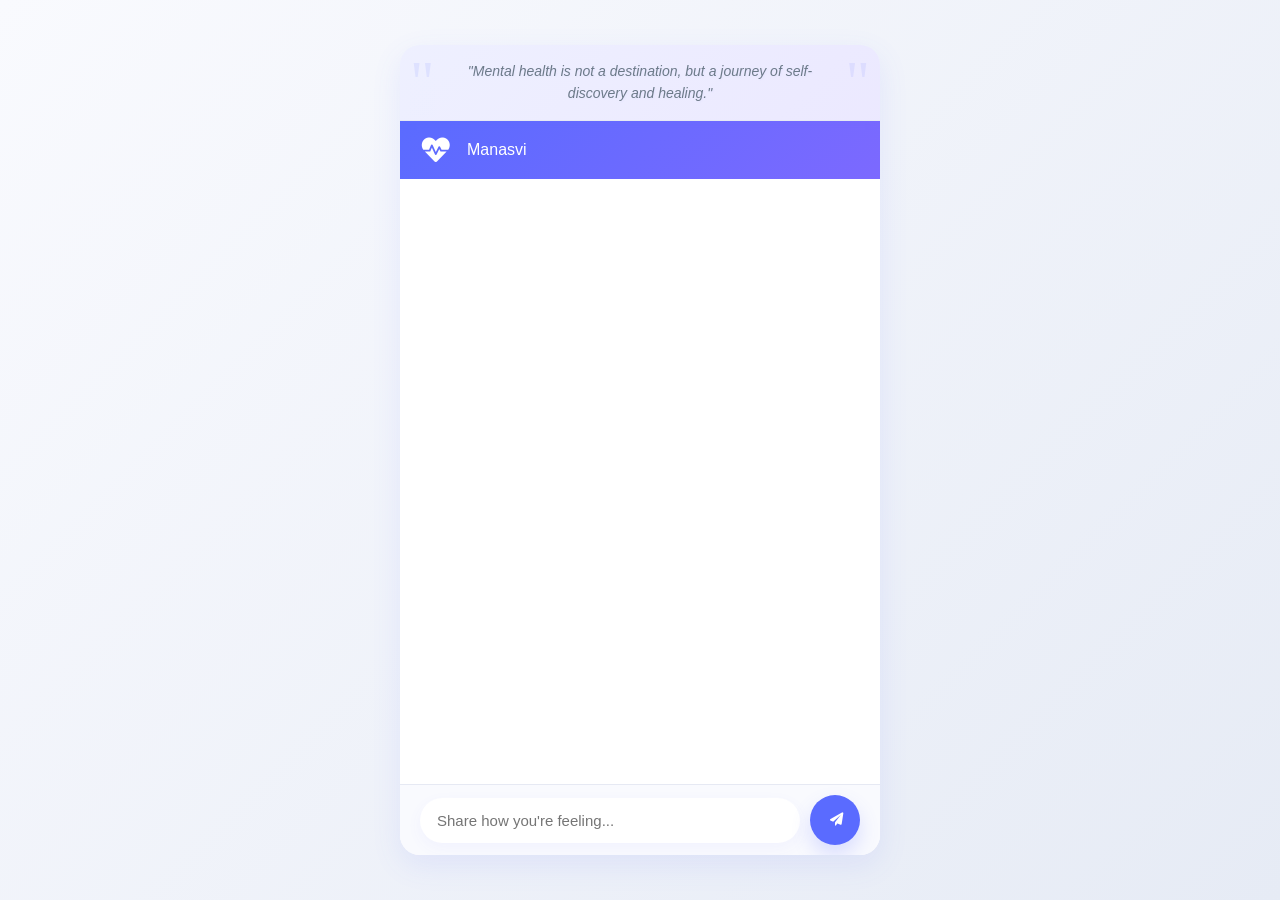
==== templates/index.html @ d4cfe329 "first commit" ====
<!DOCTYPE html>
<html lang="en">
<head>
    <meta charset="UTF-8">
    <meta name="viewport" content="width=device-width, initial-scale=1.0">
    <title>Manasvi - Mental Health Companion</title>
    <link href="https://cdnjs.cloudflare.com/ajax/libs/font-awesome/6.0.0-beta3/css/all.min.css" rel="stylesheet">
    <style>
        :root {
            --primary-color: #5a6bff;
            --secondary-color: #7c69ff;
            --background-light: #f9fafe;
            --text-primary: #2c3e50;
            --text-secondary: #6c7a89;
            --border-radius: 20px;
            --shadow-subtle: 0 10px 30px rgba(90, 107, 255, 0.1);
        }

        * {
            box-sizing: border-box;
            margin: 0;
            padding: 0;
            scrollbar-width: thin;
            scrollbar-color: var(--primary-color) transparent;
        }

        body {
            font-family: 'Poppins', -apple-system, BlinkMacSystemFont, 'Segoe UI', Roboto, Oxygen, Ubuntu, Cantarell, 'Open Sans', 'Helvetica Neue', sans-serif;
            background: linear-gradient(135deg, var(--background-light) 0%, #e6ebf5 100%);
            display: flex;
            justify-content: center;
            align-items: center;
            min-height: 100vh;
            padding: 20px;
            color: var(--text-primary);
            line-height: 1.6;
        }

        #chat-container {
            width: 100%;
            max-width: 480px;
            height: 90vh;
            max-height: 850px;
            background: white;
            border-radius: var(--border-radius);
            box-shadow: var(--shadow-subtle);
            display: flex;
            flex-direction: column;
            overflow: hidden;
            position: relative;
        }

        /* Quote Banner Styles */
        #quote-banner {
            background: linear-gradient(135deg, rgba(90, 107, 255, 0.1), rgba(124, 105, 255, 0.15));
            padding: 15px 20px;
            text-align: center;
            border-bottom: 1px solid #e6e9f3;
            position: relative;
            overflow: hidden;
            box-shadow: 0 2px 10px rgba(90, 107, 255, 0.05);
        }

        #quote-banner::before {
            content: '"';
            position: absolute;
            left: 10px;
            top: 50%;
            transform: translateY(-50%);
            font-size: 60px;
            color: var(--primary-color);
            opacity: 0.1;
            font-family: 'Georgia', serif;
        }

        #quote-banner::after {
            content: '"';
            position: absolute;
            right: 10px;
            bottom: -10px;
            font-size: 60px;
            color: var(--primary-color);
            opacity: 0.1;
            font-family: 'Georgia', serif;
        }

        #quote-banner p {
            font-family: 'Poppins', 'Arial Rounded MT Bold', sans-serif;
            font-size: 14px;
            color: var(--text-secondary);
            font-style: italic;
            line-height: 1.6;
            position: relative;
            z-index: 1;
            max-width: 90%;
            margin: 0 auto;
            text-shadow: 1px 1px 2px rgba(90, 107, 255, 0.05);
            padding: 0 10px;
        }

        #chat-header {
            background: linear-gradient(135deg, var(--primary-color), var(--secondary-color));
            color: white;
            padding: 15px 20px;
            display: flex;
            align-items: center;
            justify-content: space-between;
        }

        #chat-header .header-content {
            display: flex;
            align-items: center;
            gap: 15px;
        }

        #chat-header i {
            font-size: 28px;
        }

        #chat-messages {
            flex-grow: 1;
            overflow-y: auto;
            padding: 20px;
            background: white;
            display: flex;
            flex-direction: column;
            gap: 15px;
        }

        .message {
            max-width: 85%;
            padding: 15px 20px;
            border-radius: var(--border-radius);
            font-size: 15px;
            position: relative;
            line-height: 1.6;
            word-wrap: break-word;
            box-shadow: 0 5px 15px rgba(0,0,0,0.05);
        }

        .bot-message {
            background: linear-gradient(135deg, #f0f4ff, #e6f2ff);
            align-self: flex-start;
            border-bottom-left-radius: 5px;
            color: var(--text-primary);
        }

        .user-message {
            background: linear-gradient(135deg, var(--primary-color), var(--secondary-color));
            align-self: flex-end;
            border-bottom-right-radius: 5px;
            color: white;
            margin-left: auto;
        }

        #user-input {
            display: flex;
            padding: 10px 20px;
            background: #f9fafe;
            border-top: 1px solid #e6e9f3;
            align-items: center;
            gap: 10px;
        }

        #message-input {
            flex-grow: 1;
            padding: 12px 15px;
            border: 2px solid transparent;
            border-radius: 30px;
            font-size: 15px;
            outline: none;
            background: white;
            box-shadow: 0 5px 15px rgba(90, 107, 255, 0.05);
            transition: all 0.3s ease;
        }

        #message-input:focus {
            border-color: var(--primary-color);
            box-shadow: 0 5px 15px rgba(90, 107, 255, 0.1);
        }

        #send-btn {
            background: var(--primary-color);
            color: white;
            border: none;
            width: 50px;
            height: 50px;
            border-radius: 50%;
            display: flex;
            align-items: center;
            justify-content: center;
            cursor: pointer;
            transition: all 0.3s ease;
            box-shadow: 0 10px 20px rgba(90, 107, 255, 0.2);
        }

        #send-btn:hover {
            background: var(--secondary-color);
            transform: scale(1.05);
        }

        #send-btn i {
            margin-left: 3px;
        }

        .thinking-loader {
            display: flex;
            justify-content: center;
            align-items: center;
            padding: 10px;
            align-self: flex-start;
        }

        .thinking-dots {
            display: flex;
            gap: 8px;
        }

        .thinking-dot {
            width: 8px;
            height: 8px;
            background-color: var(--primary-color);
            border-radius: 50%;
            animation: bounce 0.5s infinite alternate;
        }

        .thinking-dot:nth-child(2) { animation-delay: 0.1s; }
        .thinking-dot:nth-child(3) { animation-delay: 0.2s; }

        .feedback-buttons {
    display: flex;
    gap: 8px;
    margin-top: 8px;
    justify-content: flex-end;
}

.feedback-button {
    background: white;
    border: 1px solid var(--primary-color);
    border-radius: 20px;
    padding: 4px 12px;
    cursor: pointer;
    transition: all 0.2s ease;
    font-size: 14px;
    opacity: 0.7;
}

.feedback-button:hover {
    background: var(--primary-color);
    color: white;
    opacity: 1;
    transform: scale(1.05);
}

.ai-message .feedback-buttons {
    justify-content: flex-start;
}

.ai-message {
    background: linear-gradient(135deg, #f0f4ff, #e6f2ff);
    align-self: flex-start;
    border-bottom-left-radius: 5px;
    color: var(--text-primary);
}

        @keyframes bounce {
            from { transform: translateY(0); }
            to { transform: translateY(-8px); }
        }

        @media screen and (max-width: 600px) {
            body {
                padding: 0;
            }

            #chat-container {
                width: 100%;
                height: 100vh;
                max-height: none;
                border-radius: 0;
            }

            #user-input {
                padding: 10px;
                background: white;
                border-top: 1px solid #e6e9f3;
            }

            #message-input {
                flex-grow: 1;
                margin-right: 10px;
            }

            #send-btn {
                width: 45px;
                height: 45px;
            }
        }
    </style>
</head>
<body>
    <div id="chat-container">
        <div id="quote-banner">
            <p>"Mental health is not a destination, but a journey of self-discovery and healing."</p>
        </div>
        <div id="chat-header">
            <div class="header-content">
                <i class="fas fa-heartbeat"></i>
                <span>Manasvi</span>
            </div>
        </div>
        <div id="chat-messages"></div>
        <div id="user-input">
            <input type="text" id="message-input" placeholder="Share how you're feeling...">
            <button id="send-btn">
                <i class="fas fa-paper-plane"></i>
            </button>
        </div>
    </div>

    <script>
    const chatMessages = document.getElementById('chat-messages');
    const messageInput = document.getElementById('message-input');
    const sendButton = document.getElementById('send-btn');

    function addMessage(content, type) {
        const messageDiv = document.createElement('div');
        messageDiv.classList.add('message', type === 'user' ? 'user-message' : 'ai-message');
        messageDiv.textContent = content;

        // Add feedback buttons for AI messages
        if (type === 'ai') {
            const feedbackDiv = document.createElement('div');
            feedbackDiv.classList.add('feedback-buttons');
            
            const thumbUpButton = document.createElement('button');
            thumbUpButton.textContent = '👍';
            thumbUpButton.classList.add('feedback-button');
            thumbUpButton.onclick = () => submitFeedback('thumbUp');

            const thumbDownButton = document.createElement('button');
            thumbDownButton.textContent = '👎';
            thumbDownButton.classList.add('feedback-button');
            thumbDownButton.onclick = () => submitFeedback('thumbDown');

            feedbackDiv.appendChild(thumbUpButton);
            feedbackDiv.appendChild(thumbDownButton);
            messageDiv.appendChild(feedbackDiv);
        }

        chatMessages.appendChild(messageDiv);
        chatMessages.scrollTop = chatMessages.scrollHeight;
    }

    function submitFeedback(feedbackType) {
        fetch('/feedback', {
            method: 'POST',
            headers: {
                'Content-Type': 'application/json',
            },
            body: JSON.stringify({ feedbackType })
        })
        .then(response => response.json())
        .then(data => {
            console.log('Feedback submitted successfully', data);
        })
        .catch(error => {
            console.error('Error submitting feedback:', error);
        });
    }

    sendButton.addEventListener('click', sendMessage);
    messageInput.addEventListener('keypress', (e) => {
        if (e.key === 'Enter') sendMessage();
    });

    function addThinkingLoader() {
    const loaderDiv = document.createElement('div');
    loaderDiv.classList.add('thinking-loader');
    const dotsDiv = document.createElement('div');
    dotsDiv.classList.add('thinking-dots');
    
    for (let i = 0; i < 3; i++) {
        const dot = document.createElement('div');
        dot.classList.add('thinking-dot');
        dotsDiv.appendChild(dot);
    }
    
    loaderDiv.appendChild(dotsDiv);
    chatMessages.appendChild(loaderDiv);
    chatMessages.scrollTop = chatMessages.scrollHeight;
    return loaderDiv;
}

function sendMessage() {
    const message = messageInput.value.trim();
    if (message === '') return;

    addMessage(message, 'user');
    messageInput.value = '';
    
    const loader = addThinkingLoader();  // Add loader

    fetch('/chat', {
        method: 'POST',
        headers: {
            'Content-Type': 'application/json',
        },
        body: JSON.stringify({ message })
    })
    .then(response => response.json())
    .then(data => {
        loader.remove();  // Remove loader
        const aiMessage = data.message;
        addMessage(aiMessage, 'ai');
    })
    .catch(error => {
        loader.remove();  // Remove loader even if there's an error
        console.error('Error:', error);
        addMessage('Sorry, something went wrong.', 'ai');
    });
}
</script>
</body>
</html>
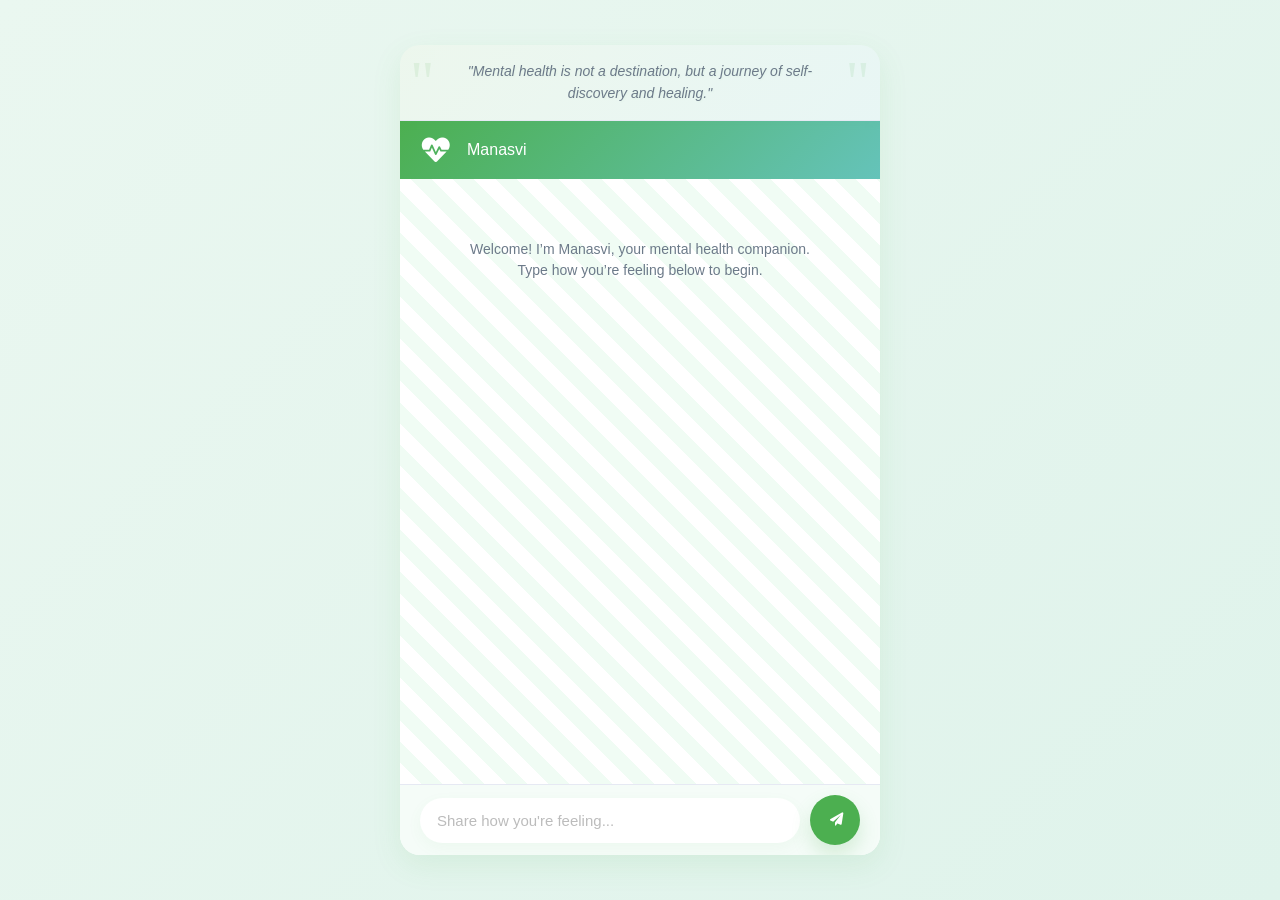
==== commit 8f37225a: "Update logic, changed model and imoroved design" ====
--- a/templates/index.html
+++ b/templates/index.html
@@ -1,425 +1,546 @@
 <!DOCTYPE html>
 <html lang="en">
-<head>
-    <meta charset="UTF-8">
-    <meta name="viewport" content="width=device-width, initial-scale=1.0">
+  <head>
+    <meta charset="UTF-8" />
+    <meta name="viewport" content="width=device-width, initial-scale=1.0" />
     <title>Manasvi - Mental Health Companion</title>
-    <link href="https://cdnjs.cloudflare.com/ajax/libs/font-awesome/6.0.0-beta3/css/all.min.css" rel="stylesheet">
+    <link
+      href="https://cdnjs.cloudflare.com/ajax/libs/font-awesome/6.0.0-beta3/css/all.min.css"
+      rel="stylesheet"
+    />
     <style>
-        :root {
-            --primary-color: #5a6bff;
-            --secondary-color: #7c69ff;
-            --background-light: #f9fafe;
-            --text-primary: #2c3e50;
-            --text-secondary: #6c7a89;
-            --border-radius: 20px;
-            --shadow-subtle: 0 10px 30px rgba(90, 107, 255, 0.1);
-        }
-
-        * {
-            box-sizing: border-box;
-            margin: 0;
-            padding: 0;
-            scrollbar-width: thin;
-            scrollbar-color: var(--primary-color) transparent;
-        }
-
-        body {
-            font-family: 'Poppins', -apple-system, BlinkMacSystemFont, 'Segoe UI', Roboto, Oxygen, Ubuntu, Cantarell, 'Open Sans', 'Helvetica Neue', sans-serif;
-            background: linear-gradient(135deg, var(--background-light) 0%, #e6ebf5 100%);
-            display: flex;
-            justify-content: center;
-            align-items: center;
-            min-height: 100vh;
-            padding: 20px;
-            color: var(--text-primary);
-            line-height: 1.6;
-        }
-
-        #chat-container {
-            width: 100%;
-            max-width: 480px;
-            height: 90vh;
-            max-height: 850px;
-            background: white;
-            border-radius: var(--border-radius);
-            box-shadow: var(--shadow-subtle);
-            display: flex;
-            flex-direction: column;
-            overflow: hidden;
-            position: relative;
-        }
-
-        /* Quote Banner Styles */
-        #quote-banner {
-            background: linear-gradient(135deg, rgba(90, 107, 255, 0.1), rgba(124, 105, 255, 0.15));
-            padding: 15px 20px;
-            text-align: center;
-            border-bottom: 1px solid #e6e9f3;
-            position: relative;
-            overflow: hidden;
-            box-shadow: 0 2px 10px rgba(90, 107, 255, 0.05);
-        }
-
-        #quote-banner::before {
-            content: '"';
-            position: absolute;
-            left: 10px;
-            top: 50%;
-            transform: translateY(-50%);
-            font-size: 60px;
-            color: var(--primary-color);
-            opacity: 0.1;
-            font-family: 'Georgia', serif;
-        }
-
-        #quote-banner::after {
-            content: '"';
-            position: absolute;
-            right: 10px;
-            bottom: -10px;
-            font-size: 60px;
-            color: var(--primary-color);
-            opacity: 0.1;
-            font-family: 'Georgia', serif;
-        }
-
-        #quote-banner p {
-            font-family: 'Poppins', 'Arial Rounded MT Bold', sans-serif;
-            font-size: 14px;
-            color: var(--text-secondary);
-            font-style: italic;
-            line-height: 1.6;
-            position: relative;
-            z-index: 1;
-            max-width: 90%;
-            margin: 0 auto;
-            text-shadow: 1px 1px 2px rgba(90, 107, 255, 0.05);
-            padding: 0 10px;
-        }
-
-        #chat-header {
-            background: linear-gradient(135deg, var(--primary-color), var(--secondary-color));
-            color: white;
-            padding: 15px 20px;
-            display: flex;
-            align-items: center;
-            justify-content: space-between;
-        }
-
-        #chat-header .header-content {
-            display: flex;
-            align-items: center;
-            gap: 15px;
-        }
-
-        #chat-header i {
-            font-size: 28px;
-        }
-
-        #chat-messages {
-            flex-grow: 1;
-            overflow-y: auto;
-            padding: 20px;
-            background: white;
-            display: flex;
-            flex-direction: column;
-            gap: 15px;
-        }
-
-        .message {
-            max-width: 85%;
-            padding: 15px 20px;
-            border-radius: var(--border-radius);
-            font-size: 15px;
-            position: relative;
-            line-height: 1.6;
-            word-wrap: break-word;
-            box-shadow: 0 5px 15px rgba(0,0,0,0.05);
-        }
-
-        .bot-message {
-            background: linear-gradient(135deg, #f0f4ff, #e6f2ff);
-            align-self: flex-start;
-            border-bottom-left-radius: 5px;
-            color: var(--text-primary);
-        }
-
-        .user-message {
-            background: linear-gradient(135deg, var(--primary-color), var(--secondary-color));
-            align-self: flex-end;
-            border-bottom-right-radius: 5px;
-            color: white;
-            margin-left: auto;
-        }
-
-        #user-input {
-            display: flex;
-            padding: 10px 20px;
-            background: #f9fafe;
-            border-top: 1px solid #e6e9f3;
-            align-items: center;
-            gap: 10px;
-        }
-
-        #message-input {
-            flex-grow: 1;
-            padding: 12px 15px;
-            border: 2px solid transparent;
-            border-radius: 30px;
-            font-size: 15px;
-            outline: none;
-            background: white;
-            box-shadow: 0 5px 15px rgba(90, 107, 255, 0.05);
-            transition: all 0.3s ease;
-        }
-
-        #message-input:focus {
-            border-color: var(--primary-color);
-            box-shadow: 0 5px 15px rgba(90, 107, 255, 0.1);
-        }
-
-        #send-btn {
-            background: var(--primary-color);
-            color: white;
-            border: none;
-            width: 50px;
-            height: 50px;
-            border-radius: 50%;
-            display: flex;
-            align-items: center;
-            justify-content: center;
-            cursor: pointer;
-            transition: all 0.3s ease;
-            box-shadow: 0 10px 20px rgba(90, 107, 255, 0.2);
-        }
-
-        #send-btn:hover {
-            background: var(--secondary-color);
-            transform: scale(1.05);
-        }
-
-        #send-btn i {
-            margin-left: 3px;
-        }
-
-        .thinking-loader {
-            display: flex;
-            justify-content: center;
-            align-items: center;
-            padding: 10px;
-            align-self: flex-start;
-        }
-
-        .thinking-dots {
-            display: flex;
-            gap: 8px;
-        }
-
-        .thinking-dot {
-            width: 8px;
-            height: 8px;
-            background-color: var(--primary-color);
-            border-radius: 50%;
-            animation: bounce 0.5s infinite alternate;
-        }
-
-        .thinking-dot:nth-child(2) { animation-delay: 0.1s; }
-        .thinking-dot:nth-child(3) { animation-delay: 0.2s; }
-
-        .feedback-buttons {
-    display: flex;
-    gap: 8px;
-    margin-top: 8px;
-    justify-content: flex-end;
+      :root {
+  --primary-color: #4caf50; /* Soothing green */
+  --secondary-color: #65c3ba; /* Soft complementary teal */
+  --background-light: #eaf7f0; /* Light, comforting background */
+  --text-primary: #2c3e50;
+  --text-secondary: #6c7a89;
+  --border-radius: 20px;
+  --shadow-subtle: 0 10px 30px rgba(76, 175, 80, 0.1);
+}
+
+* {
+  box-sizing: border-box;
+  margin: 0;
+  padding: 0;
+  scrollbar-width: thin;
+  scrollbar-color: var(--primary-color) transparent;
+}
+
+body {
+  font-family: "Poppins", -apple-system, BlinkMacSystemFont, "Segoe UI", Roboto,
+    Oxygen, Ubuntu, Cantarell, "Open Sans", "Helvetica Neue", sans-serif;
+  background: linear-gradient(
+      135deg,
+      var(--background-light) 0%,
+      #dff3eb 100%
+    );
+  display: flex;
+  justify-content: center;
+  align-items: center;
+  min-height: 100vh;
+  padding: 20px;
+  color: var(--text-primary);
+  line-height: 1.6;
+}
+
+/* Container */
+#chat-container {
+  width: 100%;
+  max-width: 480px;
+  height: 90vh;
+  max-height: 850px;
+  background: #ffffff;
+  border-radius: var(--border-radius);
+  box-shadow: var(--shadow-subtle);
+  display: flex;
+  flex-direction: column;
+  overflow: hidden;
+  position: relative;
+}
+
+/* Quote Banner */
+#quote-banner {
+  background: linear-gradient(
+    135deg,
+    rgba(76, 175, 80, 0.1),
+    rgba(101, 195, 186, 0.15)
+  );
+  padding: 15px 20px;
+  text-align: center;
+  border-bottom: 1px solid #e6e9f3;
+  position: relative;
+  overflow: hidden;
+  box-shadow: 0 2px 10px rgba(76, 175, 80, 0.05);
+}
+
+#quote-banner::before {
+  content: '"';
+  position: absolute;
+  left: 10px;
+  top: 50%;
+  transform: translateY(-50%);
+  font-size: 60px;
+  color: var(--primary-color);
+  opacity: 0.1;
+  font-family: "Georgia", serif;
+}
+
+#quote-banner::after {
+  content: '"';
+  position: absolute;
+  right: 10px;
+  bottom: -10px;
+  font-size: 60px;
+  color: var(--primary-color);
+  opacity: 0.1;
+  font-family: "Georgia", serif;
+}
+
+#quote-banner p {
+  font-family: "Poppins", "Arial Rounded MT Bold", sans-serif;
+  font-size: 14px;
+  color: var(--text-secondary);
+  font-style: italic;
+  line-height: 1.6;
+  position: relative;
+  z-index: 1;
+  max-width: 90%;
+  margin: 0 auto;
+  text-shadow: 1px 1px 2px rgba(76, 175, 80, 0.05);
+  padding: 0 10px;
+}
+
+/* Header */
+#chat-header {
+  background: linear-gradient(
+    135deg,
+    var(--primary-color),
+    var(--secondary-color)
+  );
+  color: white;
+  padding: 15px 20px;
+  display: flex;
+  align-items: center;
+  justify-content: space-between;
+}
+
+#chat-header .header-content {
+  display: flex;
+  align-items: center;
+  gap: 15px;
+}
+
+#chat-header i {
+  font-size: 28px;
+}
+
+/* Messages Area */
+#chat-messages {
+  flex-grow: 1;
+  overflow-y: auto;
+  padding: 20px;
+  display: flex;
+  flex-direction: column;
+  gap: 15px;
+  scroll-behavior: smooth;
+  /* Subtle diagonal stripe pattern */
+  background: repeating-linear-gradient(
+    45deg,
+    #ffffff,
+    #ffffff 15px,
+    #f0fcf4 15px,
+    #f0fcf4 30px
+  );
+}
+
+/* Show a prompt when empty */
+#chat-messages:empty::before {
+  content: "Welcome! I’m Manasvi, your mental health companion. Type how you’re feeling below to begin.";
+  display: block;
+  text-align: center;
+  max-width: 80%;
+  margin: 40px auto;
+  color: var(--text-secondary);
+  font-size: 14px;
+  line-height: 1.5;
+}
+
+/* Message Bubbles */
+.message {
+  max-width: 85%;
+  padding: 15px 20px;
+  border-radius: var(--border-radius);
+  font-size: 15px;
+  position: relative;
+  line-height: 1.6;
+  word-wrap: break-word;
+  box-shadow: 0 5px 15px rgba(0, 0, 0, 0.05);
+}
+
+.bot-message {
+  background: linear-gradient(135deg, #f0fcf4, #e8f9f0);
+  align-self: flex-start;
+  border-bottom-left-radius: 5px;
+  color: var(--text-primary);
+}
+
+.user-message {
+  background: linear-gradient(
+    135deg,
+    var(--primary-color),
+    var(--secondary-color)
+  );
+  align-self: flex-end;
+  border-bottom-right-radius: 5px;
+  color: white;
+  margin-left: auto;
+}
+
+/* Input Area */
+#user-input {
+  display: flex;
+  padding: 10px 20px;
+  background: #f5fcf8;
+  border-top: 1px solid #e6e9f3;
+  align-items: center;
+  gap: 10px;
+}
+
+#message-input {
+  flex-grow: 1;
+  padding: 12px 15px;
+  border: 2px solid transparent;
+  border-radius: 30px;
+  font-size: 15px;
+  outline: none;
+  background: white;
+  box-shadow: 0 5px 15px rgba(76, 175, 80, 0.05);
+  transition: all 0.3s ease;
+}
+
+#message-input::placeholder {
+  color: #bcbcbc;
+}
+
+#message-input:focus {
+  border-color: var(--primary-color);
+  box-shadow: 0 5px 15px rgba(76, 175, 80, 0.1);
+}
+
+#send-btn {
+  background: var(--primary-color);
+  color: white;
+  border: none;
+  width: 50px;
+  height: 50px;
+  border-radius: 50%;
+  display: flex;
+  align-items: center;
+  justify-content: center;
+  cursor: pointer;
+  transition: all 0.3s ease;
+  box-shadow: 0 10px 20px rgba(76, 175, 80, 0.2);
+}
+
+#send-btn:hover {
+  background: var(--secondary-color);
+  transform: scale(1.05);
+}
+
+#send-btn i {
+  margin-left: 3px;
+}
+
+/* Loader */
+.thinking-loader {
+  display: flex;
+  justify-content: center;
+  align-items: center;
+  padding: 10px;
+  align-self: flex-start;
+}
+
+.thinking-dots {
+  display: flex;
+  gap: 8px;
+}
+
+.thinking-dot {
+  width: 8px;
+  height: 8px;
+  background-color: var(--primary-color);
+  border-radius: 50%;
+  animation: bounce 0.5s infinite alternate;
+}
+
+.thinking-dot:nth-child(2) {
+  animation-delay: 0.1s;
+}
+
+.thinking-dot:nth-child(3) {
+  animation-delay: 0.2s;
+}
+
+/* Feedback */
+.feedback-buttons {
+  display: flex;
+  gap: 8px;
+  margin-top: 8px;
+  justify-content: flex-end;
 }
 
 .feedback-button {
-    background: white;
-    border: 1px solid var(--primary-color);
-    border-radius: 20px;
-    padding: 4px 12px;
-    cursor: pointer;
-    transition: all 0.2s ease;
+  background: white;
+  border: 1px solid var(--primary-color);
+  border-radius: 20px;
+  padding: 4px 12px;
+  cursor: pointer;
+  transition: all 0.2s ease;
+  font-size: 14px;
+  opacity: 0.7;
+}
+
+.feedback-button:hover {
+  background: var(--primary-color);
+  color: white;
+  opacity: 1;
+  transform: scale(1.05);
+}
+
+.ai-message .feedback-buttons {
+  justify-content: flex-start;
+}
+
+.feedback-message {
+  margin-top: 10px;
+  padding: 8px;
+  background-color: #e8f5e9;
+  border-radius: 4px;
+  color: #2e7d32;
+  text-align: left;
+  font-size: 14px;
+  animation: fadeIn 0.3s ease-in;
+}
+
+@keyframes fadeIn {
+  from {
+    opacity: 0;
+  }
+  to {
+    opacity: 1;
+  }
+}
+
+.ai-message {
+  background: linear-gradient(135deg, #f0fcf4, #e8f9f0);
+  align-self: flex-start;
+  border-bottom-left-radius: 5px;
+  color: var(--text-primary);
+}
+
+@keyframes bounce {
+  from {
+    transform: translateY(0);
+  }
+  to {
+    transform: translateY(-8px);
+  }
+}
+
+/* Responsive Adjustments */
+@media screen and (max-width: 600px) {
+  body {
+    padding: 0;
+  }
+
+  #chat-container {
+    width: 100%;
+    height: 100vh;
+    max-height: none;
+    border-radius: 0;
+  }
+
+  #user-input {
+    padding: 10px;
+    background: #f5fcf8;
+    border-top: 1px solid #e6e9f3;
+  }
+
+  #message-input {
+    flex-grow: 1;
+    margin-right: 10px;
     font-size: 14px;
-    opacity: 0.7;
-}
-
-.feedback-button:hover {
-    background: var(--primary-color);
-    color: white;
-    opacity: 1;
-    transform: scale(1.05);
-}
-
-.ai-message .feedback-buttons {
-    justify-content: flex-start;
-}
-
-.ai-message {
-    background: linear-gradient(135deg, #f0f4ff, #e6f2ff);
-    align-self: flex-start;
-    border-bottom-left-radius: 5px;
-    color: var(--text-primary);
-}
-
-        @keyframes bounce {
-            from { transform: translateY(0); }
-            to { transform: translateY(-8px); }
-        }
-
-        @media screen and (max-width: 600px) {
-            body {
-                padding: 0;
+  }
+
+  #send-btn {
+    width: 45px;
+    height: 45px;
+  }
+
+  #chat-messages {
+    padding: 15px;
+  }
+
+  .message {
+    padding: 12px 16px;
+    font-size: 14px;
+  }
+
+  #quote-banner p {
+    font-size: 13px;
+  }
+}
+
+    </style>
+  </head>
+  <body>
+    <div id="chat-container">
+      <div id="quote-banner">
+        <p>
+          "Mental health is not a destination, but a journey of self-discovery
+          and healing."
+        </p>
+      </div>
+      <div id="chat-header">
+        <div class="header-content">
+          <i class="fas fa-heartbeat"></i>
+          <span>Manasvi</span>
+        </div>
+      </div>
+      <div id="chat-messages"></div>
+      <div id="user-input">
+        <input
+          type="text"
+          id="message-input"
+          placeholder="Share how you're feeling..."
+        />
+        <button id="send-btn">
+          <i class="fas fa-paper-plane"></i>
+        </button>
+      </div>
+    </div>
+
+    <script>
+      const chatMessages = document.getElementById("chat-messages");
+      const messageInput = document.getElementById("message-input");
+      const sendButton = document.getElementById("send-btn");
+
+      function addMessage(content, type) {
+        const messageId = "msg-" + Date.now();
+        const messageDiv = document.createElement("div");
+        messageDiv.classList.add(
+          "message",
+          type === "user" ? "user-message" : "ai-message"
+        );
+        messageDiv.id = messageId;
+
+        messageDiv.innerHTML = `
+            <div class="message-content">${content}</div>
+            ${
+              type === "ai"
+                ? `
+                <div class="feedback-container" id="feedback-${messageId}">
+                    <div class="feedback-buttons">
+                        <button onclick="submitFeedback('thumbUp', '${messageId}')">
+                            👍
+                        </button>
+                        <button onclick="submitFeedback('thumbDown', '${messageId}')">
+                            👎
+                        </button>
+                    </div>
+                </div>
+            `
+                : ""
             }
-
-            #chat-container {
-                width: 100%;
-                height: 100vh;
-                max-height: none;
-                border-radius: 0;
-            }
-
-            #user-input {
-                padding: 10px;
-                background: white;
-                border-top: 1px solid #e6e9f3;
-            }
-
-            #message-input {
-                flex-grow: 1;
-                margin-right: 10px;
-            }
-
-            #send-btn {
-                width: 45px;
-                height: 45px;
-            }
-        }
-    </style>
-</head>
-<body>
-    <div id="chat-container">
-        <div id="quote-banner">
-            <p>"Mental health is not a destination, but a journey of self-discovery and healing."</p>
-        </div>
-        <div id="chat-header">
-            <div class="header-content">
-                <i class="fas fa-heartbeat"></i>
-                <span>Manasvi</span>
-            </div>
-        </div>
-        <div id="chat-messages"></div>
-        <div id="user-input">
-            <input type="text" id="message-input" placeholder="Share how you're feeling...">
-            <button id="send-btn">
-                <i class="fas fa-paper-plane"></i>
-            </button>
-        </div>
-    </div>
-
-    <script>
-    const chatMessages = document.getElementById('chat-messages');
-    const messageInput = document.getElementById('message-input');
-    const sendButton = document.getElementById('send-btn');
-
-    function addMessage(content, type) {
-        const messageDiv = document.createElement('div');
-        messageDiv.classList.add('message', type === 'user' ? 'user-message' : 'ai-message');
-        messageDiv.textContent = content;
-
-        // Add feedback buttons for AI messages
-        if (type === 'ai') {
-            const feedbackDiv = document.createElement('div');
-            feedbackDiv.classList.add('feedback-buttons');
-            
-            const thumbUpButton = document.createElement('button');
-            thumbUpButton.textContent = '👍';
-            thumbUpButton.classList.add('feedback-button');
-            thumbUpButton.onclick = () => submitFeedback('thumbUp');
-
-            const thumbDownButton = document.createElement('button');
-            thumbDownButton.textContent = '👎';
-            thumbDownButton.classList.add('feedback-button');
-            thumbDownButton.onclick = () => submitFeedback('thumbDown');
-
-            feedbackDiv.appendChild(thumbUpButton);
-            feedbackDiv.appendChild(thumbDownButton);
-            messageDiv.appendChild(feedbackDiv);
-        }
+        `;
 
         chatMessages.appendChild(messageDiv);
         chatMessages.scrollTop = chatMessages.scrollHeight;
-    }
-
-    function submitFeedback(feedbackType) {
-        fetch('/feedback', {
-            method: 'POST',
-            headers: {
-                'Content-Type': 'application/json',
-            },
-            body: JSON.stringify({ feedbackType })
+      }
+
+      function submitFeedback(type, messageId) {
+        const feedbackContainer = document.querySelector(
+          `#feedback-${messageId}`
+        );
+        const feedbackButtons =
+          feedbackContainer.querySelector(".feedback-buttons");
+
+        fetch("/feedback", {
+          method: "POST",
+          headers: {
+            "Content-Type": "application/json",
+          },
+          body: JSON.stringify({ feedbackType: type }),
         })
-        .then(response => response.json())
-        .then(data => {
-            console.log('Feedback submitted successfully', data);
+          .then((response) => response.json())
+          .then((data) => {
+            if (data.status === "success") {
+              feedbackButtons.style.display = "none";
+
+              const feedbackMsg = document.createElement("div");
+              feedbackMsg.className = "feedback-message";
+              feedbackMsg.textContent = data.message;
+              feedbackContainer.appendChild(feedbackMsg);
+
+              setTimeout(() => {
+                feedbackContainer.remove();
+              }, 3000);
+            }
+          });
+      }
+
+      sendButton.addEventListener("click", sendMessage);
+      messageInput.addEventListener("keypress", (e) => {
+        if (e.key === "Enter") sendMessage();
+      });
+
+      function addThinkingLoader() {
+        const loaderDiv = document.createElement("div");
+        loaderDiv.classList.add("thinking-loader");
+        const dotsDiv = document.createElement("div");
+        dotsDiv.classList.add("thinking-dots");
+
+        for (let i = 0; i < 3; i++) {
+          const dot = document.createElement("div");
+          dot.classList.add("thinking-dot");
+          dotsDiv.appendChild(dot);
+        }
+
+        loaderDiv.appendChild(dotsDiv);
+        chatMessages.appendChild(loaderDiv);
+        chatMessages.scrollTop = chatMessages.scrollHeight;
+        return loaderDiv;
+      }
+
+      function sendMessage() {
+        const message = messageInput.value.trim();
+        if (message === "") return;
+
+        addMessage(message, "user");
+        messageInput.value = "";
+
+        const loader = addThinkingLoader(); // Add loader
+
+        fetch("/chat", {
+          method: "POST",
+          headers: {
+            "Content-Type": "application/json",
+          },
+          body: JSON.stringify({ message }),
         })
-        .catch(error => {
-            console.error('Error submitting feedback:', error);
-        });
-    }
-
-    sendButton.addEventListener('click', sendMessage);
-    messageInput.addEventListener('keypress', (e) => {
-        if (e.key === 'Enter') sendMessage();
-    });
-
-    function addThinkingLoader() {
-    const loaderDiv = document.createElement('div');
-    loaderDiv.classList.add('thinking-loader');
-    const dotsDiv = document.createElement('div');
-    dotsDiv.classList.add('thinking-dots');
-    
-    for (let i = 0; i < 3; i++) {
-        const dot = document.createElement('div');
-        dot.classList.add('thinking-dot');
-        dotsDiv.appendChild(dot);
-    }
-    
-    loaderDiv.appendChild(dotsDiv);
-    chatMessages.appendChild(loaderDiv);
-    chatMessages.scrollTop = chatMessages.scrollHeight;
-    return loaderDiv;
-}
-
-function sendMessage() {
-    const message = messageInput.value.trim();
-    if (message === '') return;
-
-    addMessage(message, 'user');
-    messageInput.value = '';
-    
-    const loader = addThinkingLoader();  // Add loader
-
-    fetch('/chat', {
-        method: 'POST',
-        headers: {
-            'Content-Type': 'application/json',
-        },
-        body: JSON.stringify({ message })
-    })
-    .then(response => response.json())
-    .then(data => {
-        loader.remove();  // Remove loader
-        const aiMessage = data.message;
-        addMessage(aiMessage, 'ai');
-    })
-    .catch(error => {
-        loader.remove();  // Remove loader even if there's an error
-        console.error('Error:', error);
-        addMessage('Sorry, something went wrong.', 'ai');
-    });
-}
-</script>
-</body>
-</html>+          .then((response) => response.json())
+          .then((data) => {
+            loader.remove(); // Remove loader
+            const aiMessage = data.message;
+            addMessage(aiMessage, "ai");
+          })
+          .catch((error) => {
+            loader.remove(); // Remove loader even if there's an error
+            console.error("Error:", error);
+            addMessage("Sorry, something went wrong.", "ai");
+          });
+      }
+    </script>
+  </body>
+</html>
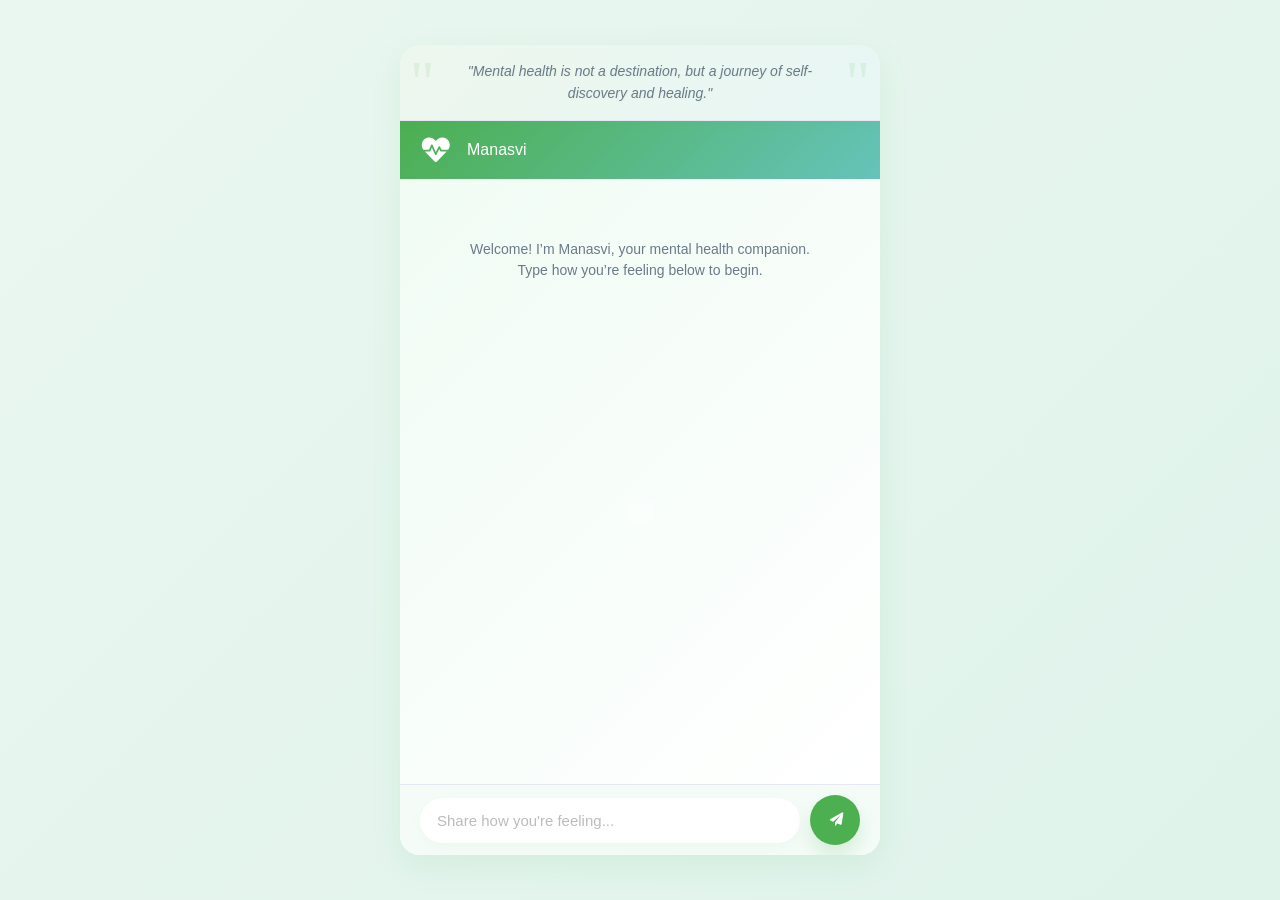
==== commit 095f25a6: "Update degin for mobile devices" ====
--- a/templates/index.html
+++ b/templates/index.html
@@ -10,388 +10,384 @@
     />
     <style>
       :root {
-  --primary-color: #4caf50; /* Soothing green */
-  --secondary-color: #65c3ba; /* Soft complementary teal */
-  --background-light: #eaf7f0; /* Light, comforting background */
-  --text-primary: #2c3e50;
-  --text-secondary: #6c7a89;
-  --border-radius: 20px;
-  --shadow-subtle: 0 10px 30px rgba(76, 175, 80, 0.1);
-}
-
-* {
-  box-sizing: border-box;
-  margin: 0;
-  padding: 0;
-  scrollbar-width: thin;
-  scrollbar-color: var(--primary-color) transparent;
-}
-
-body {
-  font-family: "Poppins", -apple-system, BlinkMacSystemFont, "Segoe UI", Roboto,
-    Oxygen, Ubuntu, Cantarell, "Open Sans", "Helvetica Neue", sans-serif;
-  background: linear-gradient(
-      135deg,
-      var(--background-light) 0%,
-      #dff3eb 100%
-    );
-  display: flex;
-  justify-content: center;
-  align-items: center;
-  min-height: 100vh;
-  padding: 20px;
-  color: var(--text-primary);
-  line-height: 1.6;
-}
-
-/* Container */
-#chat-container {
-  width: 100%;
-  max-width: 480px;
-  height: 90vh;
-  max-height: 850px;
-  background: #ffffff;
-  border-radius: var(--border-radius);
-  box-shadow: var(--shadow-subtle);
-  display: flex;
-  flex-direction: column;
-  overflow: hidden;
-  position: relative;
-}
-
-/* Quote Banner */
-#quote-banner {
-  background: linear-gradient(
-    135deg,
-    rgba(76, 175, 80, 0.1),
-    rgba(101, 195, 186, 0.15)
-  );
-  padding: 15px 20px;
-  text-align: center;
-  border-bottom: 1px solid #e6e9f3;
-  position: relative;
-  overflow: hidden;
-  box-shadow: 0 2px 10px rgba(76, 175, 80, 0.05);
-}
-
-#quote-banner::before {
-  content: '"';
-  position: absolute;
-  left: 10px;
-  top: 50%;
-  transform: translateY(-50%);
-  font-size: 60px;
-  color: var(--primary-color);
-  opacity: 0.1;
-  font-family: "Georgia", serif;
-}
-
-#quote-banner::after {
-  content: '"';
-  position: absolute;
-  right: 10px;
-  bottom: -10px;
-  font-size: 60px;
-  color: var(--primary-color);
-  opacity: 0.1;
-  font-family: "Georgia", serif;
-}
-
-#quote-banner p {
-  font-family: "Poppins", "Arial Rounded MT Bold", sans-serif;
-  font-size: 14px;
-  color: var(--text-secondary);
-  font-style: italic;
-  line-height: 1.6;
-  position: relative;
-  z-index: 1;
-  max-width: 90%;
-  margin: 0 auto;
-  text-shadow: 1px 1px 2px rgba(76, 175, 80, 0.05);
-  padding: 0 10px;
-}
-
-/* Header */
-#chat-header {
-  background: linear-gradient(
-    135deg,
-    var(--primary-color),
-    var(--secondary-color)
-  );
-  color: white;
-  padding: 15px 20px;
-  display: flex;
-  align-items: center;
-  justify-content: space-between;
-}
-
-#chat-header .header-content {
-  display: flex;
-  align-items: center;
-  gap: 15px;
-}
-
-#chat-header i {
-  font-size: 28px;
-}
-
-/* Messages Area */
-#chat-messages {
-  flex-grow: 1;
-  overflow-y: auto;
-  padding: 20px;
-  display: flex;
-  flex-direction: column;
-  gap: 15px;
-  scroll-behavior: smooth;
-  /* Subtle diagonal stripe pattern */
-  background: repeating-linear-gradient(
-    45deg,
-    #ffffff,
-    #ffffff 15px,
-    #f0fcf4 15px,
-    #f0fcf4 30px
-  );
-}
-
-/* Show a prompt when empty */
-#chat-messages:empty::before {
-  content: "Welcome! I’m Manasvi, your mental health companion. Type how you’re feeling below to begin.";
-  display: block;
-  text-align: center;
-  max-width: 80%;
-  margin: 40px auto;
-  color: var(--text-secondary);
-  font-size: 14px;
-  line-height: 1.5;
-}
-
-/* Message Bubbles */
-.message {
-  max-width: 85%;
-  padding: 15px 20px;
-  border-radius: var(--border-radius);
-  font-size: 15px;
-  position: relative;
-  line-height: 1.6;
-  word-wrap: break-word;
-  box-shadow: 0 5px 15px rgba(0, 0, 0, 0.05);
-}
-
-.bot-message {
-  background: linear-gradient(135deg, #f0fcf4, #e8f9f0);
-  align-self: flex-start;
-  border-bottom-left-radius: 5px;
-  color: var(--text-primary);
-}
-
-.user-message {
-  background: linear-gradient(
-    135deg,
-    var(--primary-color),
-    var(--secondary-color)
-  );
-  align-self: flex-end;
-  border-bottom-right-radius: 5px;
-  color: white;
-  margin-left: auto;
-}
-
-/* Input Area */
-#user-input {
-  display: flex;
-  padding: 10px 20px;
-  background: #f5fcf8;
-  border-top: 1px solid #e6e9f3;
-  align-items: center;
-  gap: 10px;
-}
-
-#message-input {
-  flex-grow: 1;
-  padding: 12px 15px;
-  border: 2px solid transparent;
-  border-radius: 30px;
-  font-size: 15px;
-  outline: none;
-  background: white;
-  box-shadow: 0 5px 15px rgba(76, 175, 80, 0.05);
-  transition: all 0.3s ease;
-}
-
-#message-input::placeholder {
-  color: #bcbcbc;
-}
-
-#message-input:focus {
-  border-color: var(--primary-color);
-  box-shadow: 0 5px 15px rgba(76, 175, 80, 0.1);
-}
-
-#send-btn {
-  background: var(--primary-color);
-  color: white;
-  border: none;
-  width: 50px;
-  height: 50px;
-  border-radius: 50%;
-  display: flex;
-  align-items: center;
-  justify-content: center;
-  cursor: pointer;
-  transition: all 0.3s ease;
-  box-shadow: 0 10px 20px rgba(76, 175, 80, 0.2);
-}
-
-#send-btn:hover {
-  background: var(--secondary-color);
-  transform: scale(1.05);
-}
-
-#send-btn i {
-  margin-left: 3px;
-}
-
-/* Loader */
-.thinking-loader {
-  display: flex;
-  justify-content: center;
-  align-items: center;
-  padding: 10px;
-  align-self: flex-start;
-}
-
-.thinking-dots {
-  display: flex;
-  gap: 8px;
-}
-
-.thinking-dot {
-  width: 8px;
-  height: 8px;
-  background-color: var(--primary-color);
-  border-radius: 50%;
-  animation: bounce 0.5s infinite alternate;
-}
-
-.thinking-dot:nth-child(2) {
-  animation-delay: 0.1s;
-}
-
-.thinking-dot:nth-child(3) {
-  animation-delay: 0.2s;
-}
-
-/* Feedback */
-.feedback-buttons {
-  display: flex;
-  gap: 8px;
-  margin-top: 8px;
-  justify-content: flex-end;
-}
-
-.feedback-button {
-  background: white;
-  border: 1px solid var(--primary-color);
-  border-radius: 20px;
-  padding: 4px 12px;
-  cursor: pointer;
-  transition: all 0.2s ease;
-  font-size: 14px;
-  opacity: 0.7;
-}
-
-.feedback-button:hover {
-  background: var(--primary-color);
-  color: white;
-  opacity: 1;
-  transform: scale(1.05);
-}
-
-.ai-message .feedback-buttons {
-  justify-content: flex-start;
-}
-
-.feedback-message {
-  margin-top: 10px;
-  padding: 8px;
-  background-color: #e8f5e9;
-  border-radius: 4px;
-  color: #2e7d32;
-  text-align: left;
-  font-size: 14px;
-  animation: fadeIn 0.3s ease-in;
-}
-
-@keyframes fadeIn {
-  from {
-    opacity: 0;
-  }
-  to {
-    opacity: 1;
-  }
-}
-
-.ai-message {
-  background: linear-gradient(135deg, #f0fcf4, #e8f9f0);
-  align-self: flex-start;
-  border-bottom-left-radius: 5px;
-  color: var(--text-primary);
-}
-
-@keyframes bounce {
-  from {
-    transform: translateY(0);
-  }
-  to {
-    transform: translateY(-8px);
-  }
-}
-
-/* Responsive Adjustments */
-@media screen and (max-width: 600px) {
-  body {
-    padding: 0;
-  }
-
-  #chat-container {
-    width: 100%;
-    height: 100vh;
-    max-height: none;
-    border-radius: 0;
-  }
-
-  #user-input {
-    padding: 10px;
-    background: #f5fcf8;
-    border-top: 1px solid #e6e9f3;
-  }
-
-  #message-input {
-    flex-grow: 1;
-    margin-right: 10px;
-    font-size: 14px;
-  }
-
-  #send-btn {
-    width: 45px;
-    height: 45px;
-  }
-
-  #chat-messages {
-    padding: 15px;
-  }
-
-  .message {
-    padding: 12px 16px;
-    font-size: 14px;
-  }
-
-  #quote-banner p {
-    font-size: 13px;
-  }
-}
-
+        --primary-color: #4caf50; /* Soothing green */
+        --secondary-color: #65c3ba; /* Soft complementary teal */
+        --background-light: #eaf7f0; /* Light, comforting background */
+        --text-primary: #2c3e50;
+        --text-secondary: #6c7a89;
+        --border-radius: 20px;
+        --shadow-subtle: 0 10px 30px rgba(76, 175, 80, 0.1);
+      }
+
+      * {
+        box-sizing: border-box;
+        margin: 0;
+        padding: 0;
+        scrollbar-width: thin;
+        scrollbar-color: var(--primary-color) transparent;
+      }
+
+      body {
+        font-family: "Poppins", -apple-system, BlinkMacSystemFont, "Segoe UI",
+          Roboto, Oxygen, Ubuntu, Cantarell, "Open Sans", "Helvetica Neue",
+          sans-serif;
+        background: linear-gradient(
+          135deg,
+          var(--background-light) 0%,
+          #dff3eb 100%
+        );
+        display: flex;
+        justify-content: center;
+        align-items: center;
+        min-height: 100vh;
+        padding: 20px;
+        color: var(--text-primary);
+        line-height: 1.6;
+      }
+
+      /* Container */
+      #chat-container {
+        width: 100%;
+        max-width: 480px;
+        height: 90vh;
+        max-height: 850px;
+        background: #ffffff;
+        border-radius: var(--border-radius);
+        box-shadow: var(--shadow-subtle);
+        display: flex;
+        flex-direction: column;
+        overflow: hidden;
+        position: relative;
+      }
+
+      /* Quote Banner */
+      #quote-banner {
+        background: linear-gradient(
+          135deg,
+          rgba(76, 175, 80, 0.1),
+          rgba(101, 195, 186, 0.15)
+        );
+        padding: 15px 20px;
+        text-align: center;
+        border-bottom: 1px solid #e6e9f3;
+        position: relative;
+        overflow: hidden;
+        box-shadow: 0 2px 10px rgba(76, 175, 80, 0.05);
+      }
+
+      #quote-banner::before {
+        content: '"';
+        position: absolute;
+        left: 10px;
+        top: 50%;
+        transform: translateY(-50%);
+        font-size: 60px;
+        color: var(--primary-color);
+        opacity: 0.1;
+        font-family: "Georgia", serif;
+      }
+
+      #quote-banner::after {
+        content: '"';
+        position: absolute;
+        right: 10px;
+        bottom: -10px;
+        font-size: 60px;
+        color: var(--primary-color);
+        opacity: 0.1;
+        font-family: "Georgia", serif;
+      }
+
+      #quote-banner p {
+        font-family: "Poppins", "Arial Rounded MT Bold", sans-serif;
+        font-size: 14px;
+        color: var(--text-secondary);
+        font-style: italic;
+        line-height: 1.6;
+        position: relative;
+        z-index: 1;
+        max-width: 90%;
+        margin: 0 auto;
+        text-shadow: 1px 1px 2px rgba(76, 175, 80, 0.05);
+        padding: 0 10px;
+      }
+
+      /* Header */
+      #chat-header {
+        background: linear-gradient(
+          135deg,
+          var(--primary-color),
+          var(--secondary-color)
+        );
+        color: white;
+        padding: 15px 20px;
+        display: flex;
+        align-items: center;
+        justify-content: space-between;
+      }
+
+      #chat-header .header-content {
+        display: flex;
+        align-items: center;
+        gap: 15px;
+      }
+
+      #chat-header i {
+        font-size: 28px;
+      }
+
+      /* Messages Area */
+      #chat-messages {
+        flex-grow: 1;
+        overflow-y: auto;
+        padding: 20px;
+        display: flex;
+        flex-direction: column;
+        gap: 15px;
+        scroll-behavior: smooth;
+        background: linear-gradient(135deg, #f0fcf4 0%, #ffffff 100%),
+          url('data:image/svg+xml;utf8,<svg width="200" height="200" xmlns="http://www.w3.org/2000/svg"><circle cx="40" cy="40" r="30" fill="%23e8f9f0" fill-opacity="0.4"/><circle cx="160" cy="60" r="25" fill="%23f0fcf4" fill-opacity="0.5"/><circle cx="100" cy="140" r="20" fill="%23ffffff" fill-opacity="0.3"/></svg>')
+            no-repeat center/150px 150px;
+        background-blend-mode: lighten;
+      }
+
+      /* Show a prompt when empty */
+      #chat-messages:empty::before {
+        content: "Welcome! I’m Manasvi, your mental health companion. Type how you’re feeling below to begin.";
+        display: block;
+        text-align: center;
+        max-width: 80%;
+        margin: 40px auto;
+        color: var(--text-secondary);
+        font-size: 14px;
+        line-height: 1.5;
+      }
+
+      /* Message Bubbles */
+      .message {
+        max-width: 85%;
+        padding: 15px 20px;
+        border-radius: var(--border-radius);
+        font-size: 15px;
+        position: relative;
+        line-height: 1.6;
+        word-wrap: break-word;
+        box-shadow: 0 5px 15px rgba(0, 0, 0, 0.05);
+      }
+
+      .bot-message {
+        background: linear-gradient(135deg, #f0fcf4, #e8f9f0);
+        align-self: flex-start;
+        border-bottom-left-radius: 5px;
+        color: var(--text-primary);
+      }
+
+      .user-message {
+        background: linear-gradient(
+          135deg,
+          var(--primary-color),
+          var(--secondary-color)
+        );
+        align-self: flex-end;
+        border-bottom-right-radius: 5px;
+        color: white;
+        margin-left: auto;
+      }
+
+      /* Input Area */
+      #user-input {
+        display: flex;
+        padding: 10px 20px;
+        background: #f5fcf8;
+        border-top: 1px solid #e6e9f3;
+        align-items: center;
+        gap: 10px;
+      }
+
+      #message-input {
+        flex-grow: 1;
+        padding: 12px 15px;
+        border: 2px solid transparent;
+        border-radius: 30px;
+        font-size: 15px;
+        outline: none;
+        background: white;
+        box-shadow: 0 5px 15px rgba(76, 175, 80, 0.05);
+        transition: all 0.3s ease;
+      }
+
+      #message-input::placeholder {
+        color: #bcbcbc;
+      }
+
+      #message-input:focus {
+        border-color: var(--primary-color);
+        box-shadow: 0 5px 15px rgba(76, 175, 80, 0.1);
+      }
+
+      #send-btn {
+        background: var(--primary-color);
+        color: white;
+        border: none;
+        width: 50px;
+        height: 50px;
+        border-radius: 50%;
+        display: flex;
+        align-items: center;
+        justify-content: center;
+        cursor: pointer;
+        transition: all 0.3s ease;
+        box-shadow: 0 10px 20px rgba(76, 175, 80, 0.2);
+      }
+
+      #send-btn:hover {
+        background: var(--secondary-color);
+        transform: scale(1.05);
+      }
+
+      #send-btn i {
+        margin-left: 3px;
+      }
+
+      /* Loader */
+      .thinking-loader {
+        display: flex;
+        justify-content: center;
+        align-items: center;
+        padding: 10px;
+        align-self: flex-start;
+      }
+
+      .thinking-dots {
+        display: flex;
+        gap: 8px;
+      }
+
+      .thinking-dot {
+        width: 8px;
+        height: 8px;
+        background-color: var(--primary-color);
+        border-radius: 50%;
+        animation: bounce 0.5s infinite alternate;
+      }
+
+      .thinking-dot:nth-child(2) {
+        animation-delay: 0.1s;
+      }
+
+      .thinking-dot:nth-child(3) {
+        animation-delay: 0.2s;
+      }
+
+      /* Feedback */
+      .feedback-buttons {
+        display: flex;
+        gap: 8px;
+        margin-top: 8px;
+        justify-content: flex-end;
+      }
+
+      .feedback-button {
+        background: white;
+        border: 1px solid var(--primary-color);
+        border-radius: 20px;
+        padding: 4px 12px;
+        cursor: pointer;
+        transition: all 0.2s ease;
+        font-size: 14px;
+        opacity: 0.7;
+      }
+
+      .feedback-button:hover {
+        background: var(--primary-color);
+        color: white;
+        opacity: 1;
+        transform: scale(1.05);
+      }
+
+      .ai-message .feedback-buttons {
+        justify-content: flex-start;
+      }
+
+      .feedback-message {
+        margin-top: 10px;
+        padding: 8px;
+        background-color: #e8f5e9;
+        border-radius: 4px;
+        color: #2e7d32;
+        text-align: left;
+        font-size: 14px;
+        animation: fadeIn 0.3s ease-in;
+      }
+
+      @keyframes fadeIn {
+        from {
+          opacity: 0;
+        }
+        to {
+          opacity: 1;
+        }
+      }
+
+      .ai-message {
+        background: linear-gradient(135deg, #f0fcf4, #e8f9f0);
+        align-self: flex-start;
+        border-bottom-left-radius: 5px;
+        color: var(--text-primary);
+      }
+
+      @keyframes bounce {
+        from {
+          transform: translateY(0);
+        }
+        to {
+          transform: translateY(-8px);
+        }
+      }
+
+      /* Responsive Adjustments */
+      @media screen and (max-width: 600px) {
+        body {
+          padding: 0;
+        }
+
+        #chat-container {
+          width: 100%;
+          height: 85vh;
+          max-height: none;
+          border-radius: 0;
+        }
+
+        #user-input {
+          padding: 10px;
+          background: #f5fcf8;
+          border-top: 1px solid #e6e9f3;
+        }
+
+        #message-input {
+          flex-grow: 1;
+          margin-right: 10px;
+          font-size: 14px;
+        }
+
+        #send-btn {
+          width: 45px;
+          height: 45px;
+        }
+
+        #chat-messages {
+          padding: 15px;
+        }
+
+        .message {
+          padding: 12px 16px;
+          font-size: 14px;
+        }
+
+        #quote-banner p {
+          font-size: 13px;
+        }
+      }
     </style>
   </head>
   <body>
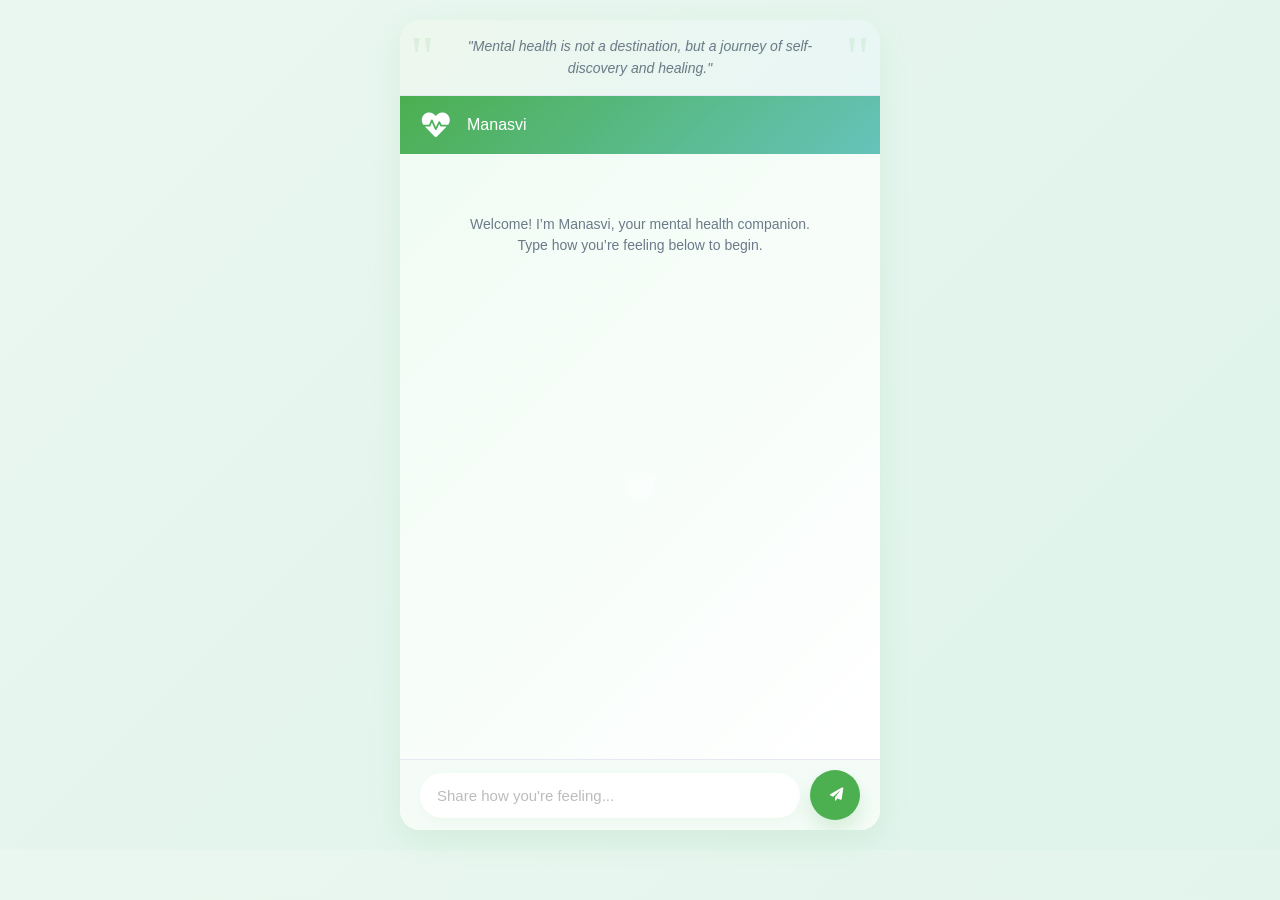
==== commit eeceaadc: "Update degin for mobile devices" ====
--- a/templates/index.html
+++ b/templates/index.html
@@ -39,7 +39,7 @@
         display: flex;
         justify-content: center;
         align-items: center;
-        min-height: 100vh;
+        /* min-height: 100vh; */
         padding: 20px;
         color: var(--text-primary);
         line-height: 1.6;
@@ -353,7 +353,7 @@
 
         #chat-container {
           width: 100%;
-          height: 85vh;
+          height: 100vh;
           max-height: none;
           border-radius: 0;
         }
